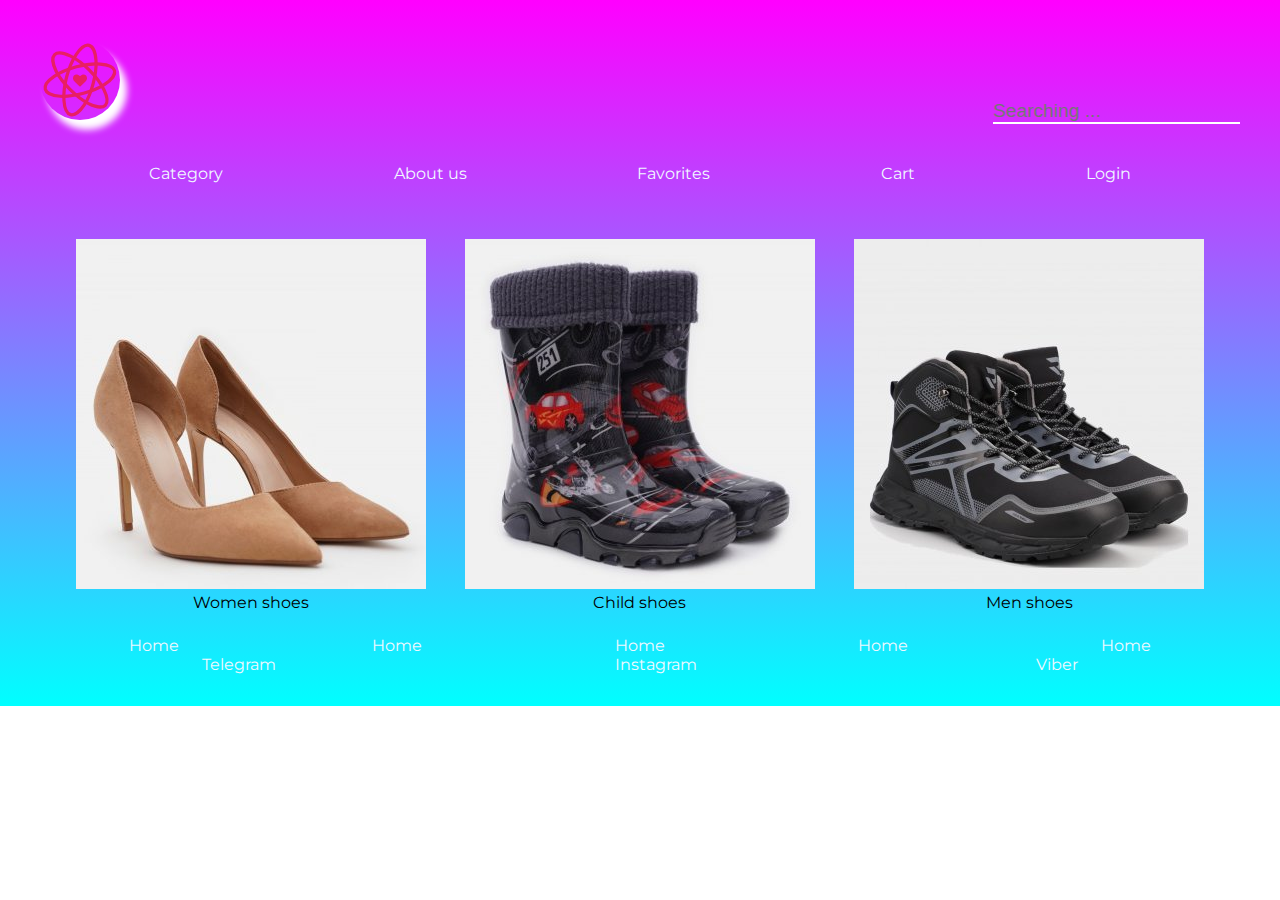
==== index.html @ bceded93 "repared" ====
<!DOCTYPE html>
<html lang="en">

<head>
	<meta charset="UTF-8" />
	<meta name="viewport" content="width=device-width, initial-scale=1.0" />
	<title>Application</title>
	<link rel="shortcut icon" href="../public/icons/logo.svg" type="image/x-icon" />
	<link rel="stylesheet" href="../styles/style_category.css" />
	<link rel="stylesheet" href="../styles/media.css" />
</head>

<body>
	<div id="app">
		<div class="headers">
			<header class="header">
				<div class="logo-wrapper">
					<img src="../public/icons/logo.svg" alt="Something went wrong" class="logo" />
				</div>

				<div class="input-wrapper">
					<input class="input" type="text" placeholder="Searching ..." />
				</div>
			</header>

			<section class="sub-header">
				<nav class="nav sub-header-nav">
					<a href="#" class="nav-link">Category</a>
					<a href="#" class="nav-link">About us</a>
					<a href="#" class="nav-link">Favorites</a>
					<a href="#" class="nav-link">Cart</a>
					<a href="#" class="nav-link">Login</a>
				</nav>
			</section>
		</div>

		<section class="content">
			<aside class="sidebar"></aside>
			<main class="main">
				<div class="caregoryes__wrapper">
					<div class="category">
						<a href="#" class="category-link">
							<img src="../public/images/287804121.jpg" alt="Something wrong" class="category__img">
							<p class="category-text">Women shoes</p>
						</a>
					</div>
					<div class="category">
						<a href="#" class="category-link">
							<img src="../public/images/291811339.jpg" alt="Something wrong" class="category__img">
							<p class="category-text">Child shoes</p>
						</a>
					</div>
					<div class="category">
						<a href="#" class="category-link">
							<img src="../public/images/302816462.jpg" alt="Something wrong" class="category__img">
							<p class="category-text">Men shoes</p>
						</a>
					</div>

				</div>

			</main>
		</section>

		<footer class="footer">
			<nav class="nav">
				<a href="#" class="nav-link">Home</a>
				<a href="#" class="nav-link">Home</a>
				<a href="#" class="nav-link">Home</a>
				<a href="#" class="nav-link">Home</a>
				<a href="#" class="nav-link">Home</a>
			</nav>

			<nav class="nav">
				<a href="#" class="nav-link">Telegram</a>
				<a href="#" class="nav-link">Instagram</a>
				<a href="#" class="nav-link">Viber</a>
			</nav>
		</footer>
	</div>
</body>

</html>
---- styles/style_category.css ----
@import url("./variables.css");

* {
	padding: 0;
	margin: 0;
	box-sizing: border-box;
}

li {
	list-style-type: none;

}

a {
	text-decoration: none;
	color: inherit;
}

#app {
	font-family: var(--primary-ff);
	background: var(--primary-bg);
	padding: var(--padding-l);

}

.header {
	display: flex;
	justify-content: space-between;
	align-items: center;
	padding: var(--padding-xs);

}

.logo {
	width: var(--width-s);
	border-radius: 50%;
	box-shadow: var(--box-shadow-xl) var(--light-bg);
	cursor: pointer;
}

.input-wrapper {
	display: flex;
	align-self: flex-end;
}

.input {
	font-size: var(--font-size-m);
	background: inherit;
	outline: none;
	border: none;
	border-bottom: 2px solid var(--light-bg);
}

.nav-link {
	color: var(--light-text);
}

.sub-header {
	display: flex;
	justify-content: end;
}

.nav {
	display: flex;
	justify-content: space-around;
	width: 100%;
}

.sub-header-nav {
	width: 70%;
	padding: var(--padding-l);
}



.caregoryes__wrapper {
	display: flex;
	justify-content: space-around;
	align-items: center;
	padding: var(--padding-m);
}

.category {
	text-align: center;
}
---- styles/media.css ----
@media (max-width: 1400px) {
  .sub-header {
    justify-content: space-between;
  }

  .sub-header-nav {
    width: 100%;
  }
}

@media (max-width: 876px) {
  .nav {
    flex-wrap: wrap;
  }

  .nav-link {
    margin: var(--margin-xs) var(--margin-s);
  }

  .product {
    padding: var(--padding-m);
  }

  .title {
    font-size: var(--font-size-s);
  }

  .count {
    padding: var(--padding-s);
  }
}

@media (min-width: 320px) and (max-width: 576px) {
  .header {
    flex-direction: column;
  }

  .input-wrapper {
    padding: var(--padding-s) var(--padding-s) 0 var(--padding-s);
    align-self: center;
    width: 100%;
  }

  .input {
    width: 100%;
  }

  .nav {
    flex-direction: column;
    align-items: center;
  }

  .nav-link {
    margin: var(--margin-xs) 0;
  }

  .networks {
    flex-direction: row;
  }
}
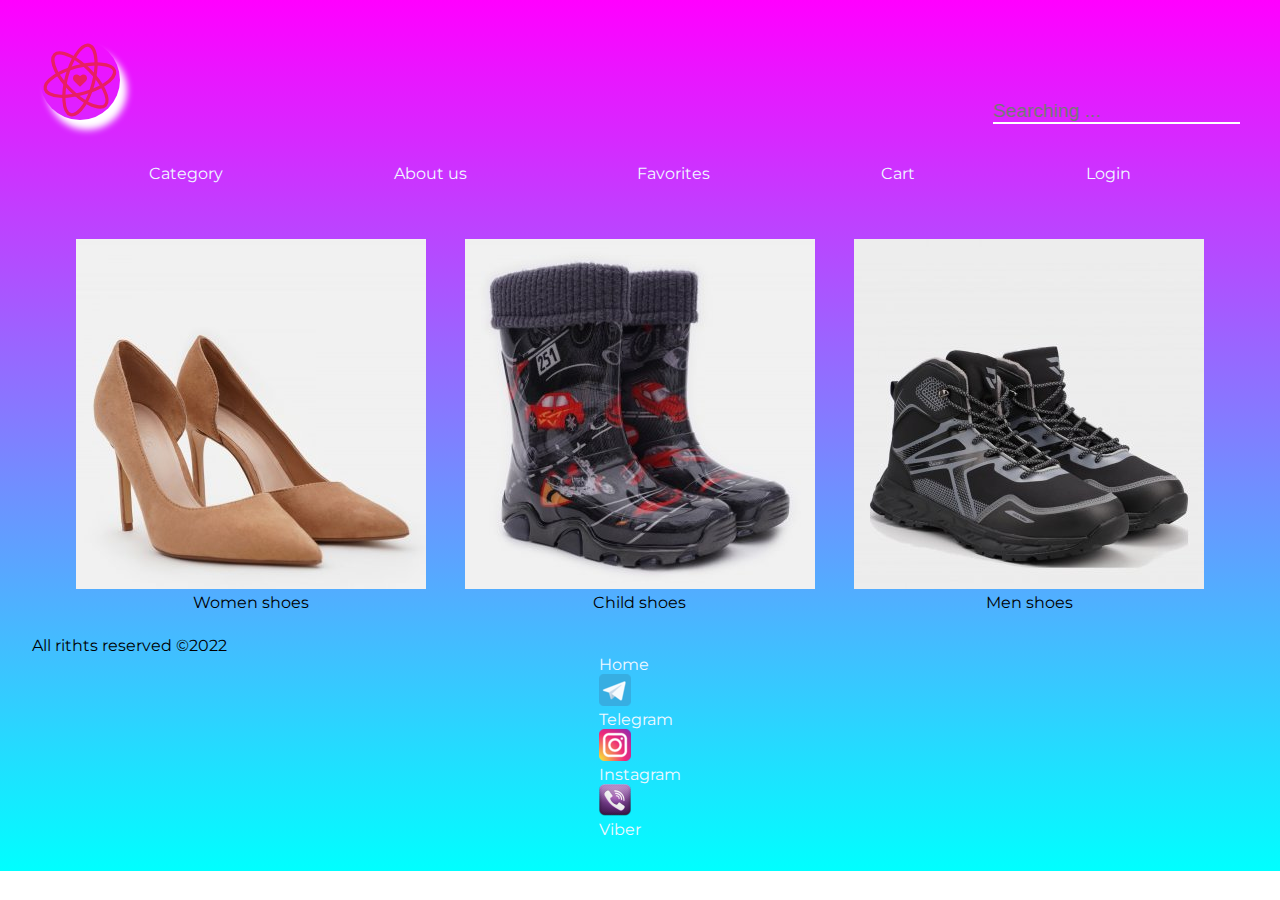
==== commit 09bba913: "added structure footer" ====
--- a/index.html
+++ b/index.html
@@ -11,6 +11,20 @@
 </head>
 
 <body>
+	<svg xmlns="http://www.w3.org/2000/svg" style="display: none;">
+		<symbol id="facebook" viewBox="0 0 16 16">
+			<path
+				d="M16 8.049c0-4.446-3.582-8.05-8-8.05C3.58 0-.002 3.603-.002 8.05c0 4.017 2.926 7.347 6.75 7.951v-5.625h-2.03V8.05H6.75V6.275c0-2.017 1.195-3.131 3.022-3.131.876 0 1.791.157 1.791.157v1.98h-1.009c-.993 0-1.303.621-1.303 1.258v1.51h2.218l-.354 2.326H9.25V16c3.824-.604 6.75-3.934 6.75-7.951z" />
+		</symbol>
+		<symbol id="instagram" viewBox="0 0 16 16">
+			<path
+				d="M8 0C5.829 0 5.556.01 4.703.048 3.85.088 3.269.222 2.76.42a3.917 3.917 0 0 0-1.417.923A3.927 3.927 0 0 0 .42 2.76C.222 3.268.087 3.85.048 4.7.01 5.555 0 5.827 0 8.001c0 2.172.01 2.444.048 3.297.04.852.174 1.433.372 1.942.205.526.478.972.923 1.417.444.445.89.719 1.416.923.51.198 1.09.333 1.942.372C5.555 15.99 5.827 16 8 16s2.444-.01 3.298-.048c.851-.04 1.434-.174 1.943-.372a3.916 3.916 0 0 0 1.416-.923c.445-.445.718-.891.923-1.417.197-.509.332-1.09.372-1.942C15.99 10.445 16 10.173 16 8s-.01-2.445-.048-3.299c-.04-.851-.175-1.433-.372-1.941a3.926 3.926 0 0 0-.923-1.417A3.911 3.911 0 0 0 13.24.42c-.51-.198-1.092-.333-1.943-.372C10.443.01 10.172 0 7.998 0h.003zm-.717 1.442h.718c2.136 0 2.389.007 3.232.046.78.035 1.204.166 1.486.275.373.145.64.319.92.599.28.28.453.546.598.92.11.281.24.705.275 1.485.039.843.047 1.096.047 3.231s-.008 2.389-.047 3.232c-.035.78-.166 1.203-.275 1.485a2.47 2.47 0 0 1-.599.919c-.28.28-.546.453-.92.598-.28.11-.704.24-1.485.276-.843.038-1.096.047-3.232.047s-2.39-.009-3.233-.047c-.78-.036-1.203-.166-1.485-.276a2.478 2.478 0 0 1-.92-.598 2.48 2.48 0 0 1-.6-.92c-.109-.281-.24-.705-.275-1.485-.038-.843-.046-1.096-.046-3.233 0-2.136.008-2.388.046-3.231.036-.78.166-1.204.276-1.486.145-.373.319-.64.599-.92.28-.28.546-.453.92-.598.282-.11.705-.24 1.485-.276.738-.034 1.024-.044 2.515-.045v.002zm4.988 1.328a.96.96 0 1 0 0 1.92.96.96 0 0 0 0-1.92zm-4.27 1.122a4.109 4.109 0 1 0 0 8.217 4.109 4.109 0 0 0 0-8.217zm0 1.441a2.667 2.667 0 1 1 0 5.334 2.667 2.667 0 0 1 0-5.334z" />
+		</symbol>
+		<symbol id="twitter" viewBox="0 0 16 16">
+			<path
+				d="M5.026 15c6.038 0 9.341-5.003 9.341-9.334 0-.14 0-.282-.006-.422A6.685 6.685 0 0 0 16 3.542a6.658 6.658 0 0 1-1.889.518 3.301 3.301 0 0 0 1.447-1.817 6.533 6.533 0 0 1-2.087.793A3.286 3.286 0 0 0 7.875 6.03a9.325 9.325 0 0 1-6.767-3.429 3.289 3.289 0 0 0 1.018 4.382A3.323 3.323 0 0 1 .64 6.575v.045a3.288 3.288 0 0 0 2.632 3.218 3.203 3.203 0 0 1-.865.115 3.23 3.23 0 0 1-.614-.057 3.283 3.283 0 0 0 3.067 2.277A6.588 6.588 0 0 1 .78 13.58a6.32 6.32 0 0 1-.78-.045A9.344 9.344 0 0 0 5.026 15z" />
+		</symbol>
+	</svg>
 	<div id="app">
 		<div class="headers">
 			<header class="header">
@@ -35,24 +49,26 @@
 		</div>
 
 		<section class="content">
-			<aside class="sidebar"></aside>
+			<aside class="sidebar">
+
+			</aside>
 			<main class="main">
 				<div class="caregoryes__wrapper">
 					<div class="category">
 						<a href="#" class="category-link">
-							<img src="../public/images/287804121.jpg" alt="Something wrong" class="category__img">
+							<img src="../public/images/287804121.jpg" alt="Something went wrong" class="category__img">
 							<p class="category-text">Women shoes</p>
 						</a>
 					</div>
 					<div class="category">
 						<a href="#" class="category-link">
-							<img src="../public/images/291811339.jpg" alt="Something wrong" class="category__img">
+							<img src="../public/images/291811339.jpg" alt="Something went wrong" class="category__img">
 							<p class="category-text">Child shoes</p>
 						</a>
 					</div>
 					<div class="category">
 						<a href="#" class="category-link">
-							<img src="../public/images/302816462.jpg" alt="Something wrong" class="category__img">
+							<img src="../public/images/302816462.jpg" alt="Something went wrong" class="category__img">
 							<p class="category-text">Men shoes</p>
 						</a>
 					</div>
@@ -63,18 +79,36 @@
 		</section>
 
 		<footer class="footer">
+			<div class="text__footer">
+				<p>All rithts reserved &copy;2022</p>
+			</div>
 			<nav class="nav">
-				<a href="#" class="nav-link">Home</a>
-				<a href="#" class="nav-link">Home</a>
-				<a href="#" class="nav-link">Home</a>
-				<a href="#" class="nav-link">Home</a>
-				<a href="#" class="nav-link">Home</a>
-			</nav>
+				<ul links__footer>
+					<li class="link__footer">
+						<a href="#" class="nav-link">Home</a>
+					</li>
+					<li class="link__footer">
+						<a href="#" class="nav-link">							
+							<img src="./public/icons/telegram_icon_130816.png" alt="Something went wrong" class="img-link">
+						<p class="text-link">Telegram</p>
+						</a>
+					</li>
+					<li class="link__footer">
+						<a href="#" class="nav-link">							
+							<img src="./public/icons/iconfinder-social-media-applications-3instagram-4102579_113804.png" alt="Something went wrong" class="img-link">
+						<p class="text-link">Instagram</p>
+						</a>
+					</li>
+					<li class="link__footer">
+						<a href="#" class="nav-link">							
+							<img src="./public/icons/Viber_phone_call_telephone_6628.png" alt="Something went wrong" class="img-link">
+						<p class="text-link">Viber</p>
+						</a>
+					</li>
+				</ul>
 
-			<nav class="nav">
-				<a href="#" class="nav-link">Telegram</a>
-				<a href="#" class="nav-link">Instagram</a>
-				<a href="#" class="nav-link">Viber</a>
+
+
 			</nav>
 		</footer>
 	</div>
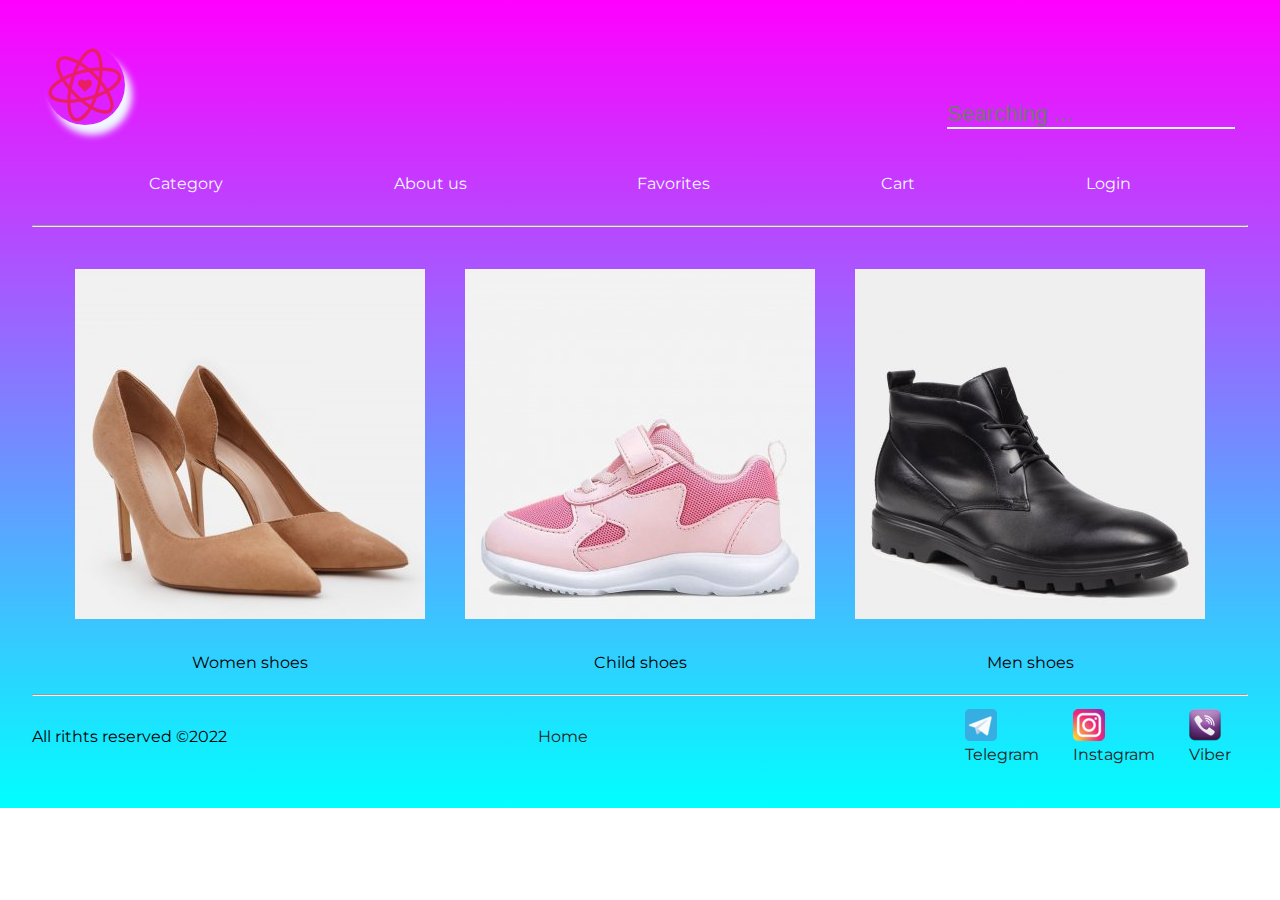
==== commit 083e6b06: "finished without adaptive" ====
--- a/index.html
+++ b/index.html
@@ -6,25 +6,12 @@
 	<meta name="viewport" content="width=device-width, initial-scale=1.0" />
 	<title>Application</title>
 	<link rel="shortcut icon" href="../public/icons/logo.svg" type="image/x-icon" />
-	<link rel="stylesheet" href="../styles/style_category.css" />
+	<link rel="stylesheet" href="../styles/style.css" />
 	<link rel="stylesheet" href="../styles/media.css" />
 </head>
 
 <body>
-	<svg xmlns="http://www.w3.org/2000/svg" style="display: none;">
-		<symbol id="facebook" viewBox="0 0 16 16">
-			<path
-				d="M16 8.049c0-4.446-3.582-8.05-8-8.05C3.58 0-.002 3.603-.002 8.05c0 4.017 2.926 7.347 6.75 7.951v-5.625h-2.03V8.05H6.75V6.275c0-2.017 1.195-3.131 3.022-3.131.876 0 1.791.157 1.791.157v1.98h-1.009c-.993 0-1.303.621-1.303 1.258v1.51h2.218l-.354 2.326H9.25V16c3.824-.604 6.75-3.934 6.75-7.951z" />
-		</symbol>
-		<symbol id="instagram" viewBox="0 0 16 16">
-			<path
-				d="M8 0C5.829 0 5.556.01 4.703.048 3.85.088 3.269.222 2.76.42a3.917 3.917 0 0 0-1.417.923A3.927 3.927 0 0 0 .42 2.76C.222 3.268.087 3.85.048 4.7.01 5.555 0 5.827 0 8.001c0 2.172.01 2.444.048 3.297.04.852.174 1.433.372 1.942.205.526.478.972.923 1.417.444.445.89.719 1.416.923.51.198 1.09.333 1.942.372C5.555 15.99 5.827 16 8 16s2.444-.01 3.298-.048c.851-.04 1.434-.174 1.943-.372a3.916 3.916 0 0 0 1.416-.923c.445-.445.718-.891.923-1.417.197-.509.332-1.09.372-1.942C15.99 10.445 16 10.173 16 8s-.01-2.445-.048-3.299c-.04-.851-.175-1.433-.372-1.941a3.926 3.926 0 0 0-.923-1.417A3.911 3.911 0 0 0 13.24.42c-.51-.198-1.092-.333-1.943-.372C10.443.01 10.172 0 7.998 0h.003zm-.717 1.442h.718c2.136 0 2.389.007 3.232.046.78.035 1.204.166 1.486.275.373.145.64.319.92.599.28.28.453.546.598.92.11.281.24.705.275 1.485.039.843.047 1.096.047 3.231s-.008 2.389-.047 3.232c-.035.78-.166 1.203-.275 1.485a2.47 2.47 0 0 1-.599.919c-.28.28-.546.453-.92.598-.28.11-.704.24-1.485.276-.843.038-1.096.047-3.232.047s-2.39-.009-3.233-.047c-.78-.036-1.203-.166-1.485-.276a2.478 2.478 0 0 1-.92-.598 2.48 2.48 0 0 1-.6-.92c-.109-.281-.24-.705-.275-1.485-.038-.843-.046-1.096-.046-3.233 0-2.136.008-2.388.046-3.231.036-.78.166-1.204.276-1.486.145-.373.319-.64.599-.92.28-.28.546-.453.92-.598.282-.11.705-.24 1.485-.276.738-.034 1.024-.044 2.515-.045v.002zm4.988 1.328a.96.96 0 1 0 0 1.92.96.96 0 0 0 0-1.92zm-4.27 1.122a4.109 4.109 0 1 0 0 8.217 4.109 4.109 0 0 0 0-8.217zm0 1.441a2.667 2.667 0 1 1 0 5.334 2.667 2.667 0 0 1 0-5.334z" />
-		</symbol>
-		<symbol id="twitter" viewBox="0 0 16 16">
-			<path
-				d="M5.026 15c6.038 0 9.341-5.003 9.341-9.334 0-.14 0-.282-.006-.422A6.685 6.685 0 0 0 16 3.542a6.658 6.658 0 0 1-1.889.518 3.301 3.301 0 0 0 1.447-1.817 6.533 6.533 0 0 1-2.087.793A3.286 3.286 0 0 0 7.875 6.03a9.325 9.325 0 0 1-6.767-3.429 3.289 3.289 0 0 0 1.018 4.382A3.323 3.323 0 0 1 .64 6.575v.045a3.288 3.288 0 0 0 2.632 3.218 3.203 3.203 0 0 1-.865.115 3.23 3.23 0 0 1-.614-.057 3.283 3.283 0 0 0 3.067 2.277A6.588 6.588 0 0 1 .78 13.58a6.32 6.32 0 0 1-.78-.045A9.344 9.344 0 0 0 5.026 15z" />
-		</symbol>
-	</svg>
+
 	<div id="app">
 		<div class="headers">
 			<header class="header">
@@ -49,11 +36,9 @@
 		</div>
 
 		<section class="content">
-			<aside class="sidebar">
-
-			</aside>
+			<hr>
 			<main class="main">
-				<div class="caregoryes__wrapper">
+				<div class="categoryes__wrapper">
 					<div class="category">
 						<a href="#" class="category-link">
 							<img src="../public/images/287804121.jpg" alt="Something went wrong" class="category__img">
@@ -62,47 +47,50 @@
 					</div>
 					<div class="category">
 						<a href="#" class="category-link">
-							<img src="../public/images/291811339.jpg" alt="Something went wrong" class="category__img">
+							<img src="./public/images/child-shoes1.jpg" alt="Something went wrong" class="category__img">
 							<p class="category-text">Child shoes</p>
 						</a>
 					</div>
 					<div class="category">
 						<a href="#" class="category-link">
-							<img src="../public/images/302816462.jpg" alt="Something went wrong" class="category__img">
+							<img src="./public/images/men shoes.jpg" alt="Something went wrong" class="category__img">
 							<p class="category-text">Men shoes</p>
 						</a>
 					</div>
-
 				</div>
-
 			</main>
+			<hr>
 		</section>
 
 		<footer class="footer">
 			<div class="text__footer">
 				<p>All rithts reserved &copy;2022</p>
 			</div>
-			<nav class="nav">
-				<ul links__footer>
+			<div class="home-footer">
+				<a href="#" class="icon-link">
+					<p class="text-link"> Home</p>
+				</a>
+			</div>
+			<nav class="nav__footer">
+				<ul class="links__footer">
 					<li class="link__footer">
-						<a href="#" class="nav-link">Home</a>
-					</li>
-					<li class="link__footer">
-						<a href="#" class="nav-link">							
+						<a href="#" class="icon-link">
 							<img src="./public/icons/telegram_icon_130816.png" alt="Something went wrong" class="img-link">
-						<p class="text-link">Telegram</p>
+							<p class="text-link">Telegram</p>
 						</a>
 					</li>
 					<li class="link__footer">
-						<a href="#" class="nav-link">							
-							<img src="./public/icons/iconfinder-social-media-applications-3instagram-4102579_113804.png" alt="Something went wrong" class="img-link">
-						<p class="text-link">Instagram</p>
+						<a href="#" class="icon-link">
+							<img src="./public/icons/iconfinder-social-media-applications-3instagram-4102579_113804.png"
+								alt="Something went wrong" class="img-link">
+							<p class="text-link">Instagram</p>
 						</a>
 					</li>
 					<li class="link__footer">
-						<a href="#" class="nav-link">							
-							<img src="./public/icons/Viber_phone_call_telephone_6628.png" alt="Something went wrong" class="img-link">
-						<p class="text-link">Viber</p>
+						<a href="#" class="icon-link">
+							<img src="./public/icons/Viber_phone_call_telephone_6628.png" alt="Something went wrong"
+								class="img-link">
+							<p class="text-link">Viber</p>
 						</a>
 					</li>
 				</ul>
--- a/styles/style.css
+++ b/styles/style.css
@@ -0,0 +1,164 @@
+@import url("./variables.css");
+
+* {
+	padding: 0;
+	margin: 0;
+	box-sizing: border-box;
+}
+
+li {
+	list-style-type: none;
+
+}
+
+a {
+	text-decoration: none;
+	color: inherit;
+}
+
+#app {
+	font-family: var(--primary-ff);
+	background: var(--primary-bg);
+	padding: var(--padding-l);
+
+}
+
+.header {
+	display: flex;
+	justify-content: space-between;
+	align-items: center;
+	padding: var(--padding-xs);
+
+}
+
+.logo {
+	width: var(--width-s);
+	border-radius: 50%;
+	box-shadow: var(--box-shadow-xl) var(--light-bg);
+	cursor: pointer;
+}
+
+.input-wrapper {
+	display: flex;
+	align-self: flex-end;
+}
+
+.input {
+	font-size: var(--font-size-m);
+	background: inherit;
+	outline: none;
+	border: none;
+	border-bottom: 2px solid var(--light-bg);
+	transition-duration: .3s;
+}
+
+.input:hover {
+	border-bottom: 2px solid var(--attantion-bg);
+}
+
+.sub-header {
+	display: flex;
+	justify-content: end;
+}
+
+.nav {
+	display: flex;
+	justify-content: space-around;
+	width: 100%;
+}
+
+.sub-header-nav {
+	width: 70%;
+	padding: var(--padding-l);
+}
+
+.nav-link {
+	font-size: var(--font-size-s);
+	color: var(--light-bg);
+	transition-duration: .3s;
+}
+
+.nav-link:hover {
+	color: var(--attantion-bg);
+}
+
+.categoryes__wrapper {
+	display: flex;
+	flex-wrap: wrap;
+	justify-content: space-around;
+	align-items: center;
+	padding: var(--padding-m);
+}
+
+.category {
+	text-align: center;
+	margin-top: 20px;
+}
+
+.category-text {
+	margin-top: 30px;
+}
+
+.footer {
+	height: 80px;
+	display: flex;
+	justify-content: space-between;
+	align-items: center;
+}
+
+.links__footer {
+	display: flex;
+	justify-content: space-around;
+	align-items: center;
+	width: 300px;
+}
+
+.link__footer {
+	display: flex;
+	justify-content: center;
+	align-items: center;
+}
+
+.home-footer {
+	width: 100px;
+}
+
+.text-link {
+	font-size: var(--font-size-s);
+	color: var(--dark-text);
+	transition-duration: .3s;
+}
+
+.text-link:hover {
+	color: var(--danger-text);
+	transform: scale(1.2)
+}
+
+/* .box {
+    background: blue;
+    border: 1px solid aliceblue;
+    width: 10rem;
+    height: 10rem;
+    margin: 2rem;
+    display: flex;
+    justify-content: center;
+    align-items: center;
+    font-size: 4rem;
+} */
+/* 
+.box:first-child {
+    background: pink;
+}
+
+.box:nth-child(2){
+    background: violet;
+}
+
+.box:nth-child(3){
+    background: orchid;
+}
+
+.box:nth-child(4){
+    background: darkviolet;
+}
+ */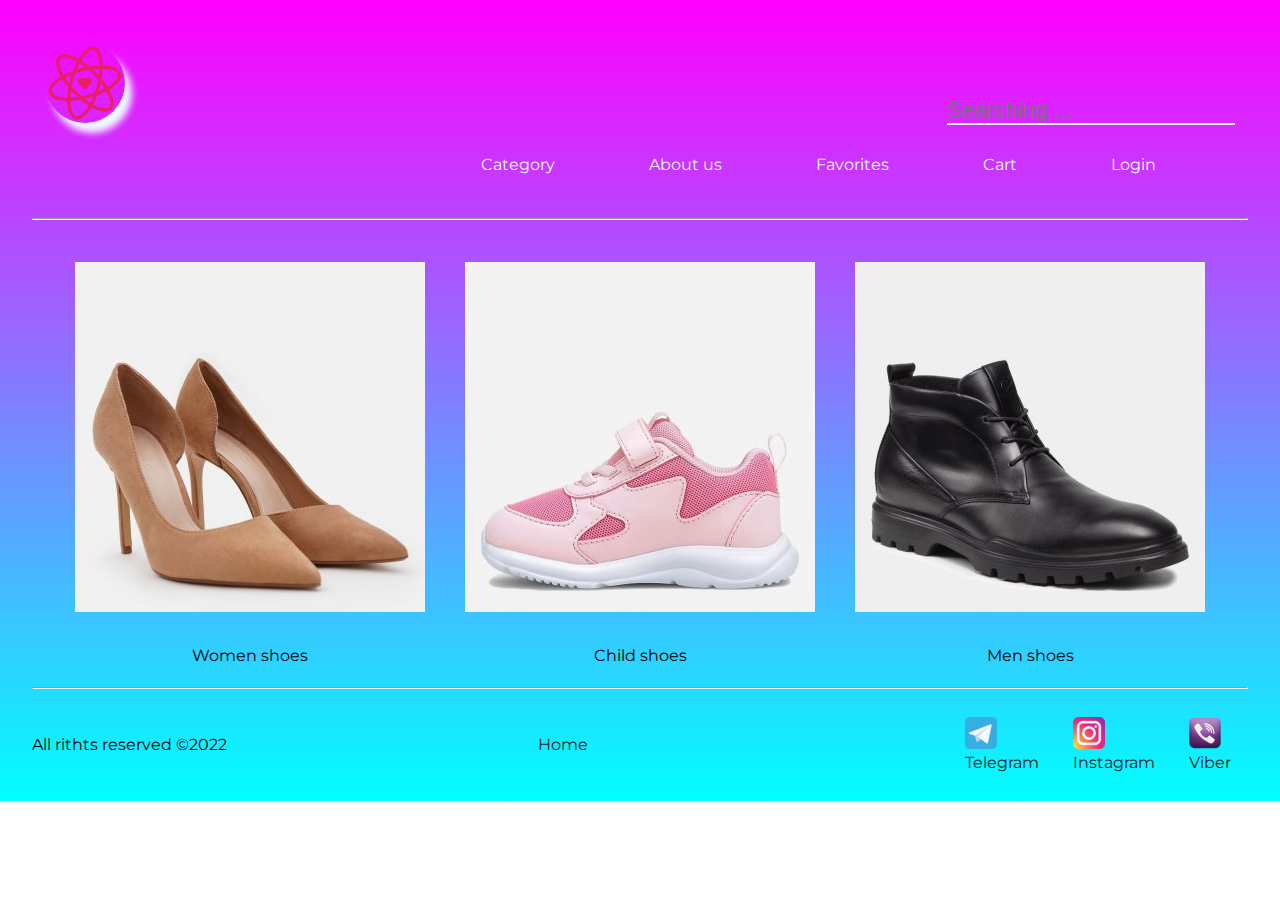
==== commit 2f456d01: "added adaptive 768px" ====
--- a/index.html
+++ b/index.html
@@ -8,6 +8,7 @@
 	<link rel="shortcut icon" href="../public/icons/logo.svg" type="image/x-icon" />
 	<link rel="stylesheet" href="../styles/style.css" />
 	<link rel="stylesheet" href="../styles/media.css" />
+
 </head>
 
 <body>
@@ -22,17 +23,23 @@
 				<div class="input-wrapper">
 					<input class="input" type="text" placeholder="Searching ..." />
 				</div>
+
+
+				<section class="sub-header">
+					<nav class="nav sub-header-nav">
+						<ul class="menu__nav">
+							<li><a href="./pages/category.htm" class="nav-link">Category</a></li>
+							<li><a href="./pages/about-us.html" class="nav-link">About us</a></li>
+							<li><a href="./pages/favorites.html" class="nav-link">Favorites</a></li>
+							<li><a href="./pages/cart.html" class="nav-link">Cart</a></li>
+							<li><a href="./pages/login.html" class="nav-link">Login</a></li>
+						</ul>
+				</section>
+				<div class="header__burger">
+					<span></span>
+				</div>
+				</nav>
 			</header>
-
-			<section class="sub-header">
-				<nav class="nav sub-header-nav">
-					<a href="#" class="nav-link">Category</a>
-					<a href="#" class="nav-link">About us</a>
-					<a href="#" class="nav-link">Favorites</a>
-					<a href="#" class="nav-link">Cart</a>
-					<a href="#" class="nav-link">Login</a>
-				</nav>
-			</section>
 		</div>
 
 		<section class="content">
@@ -100,6 +107,8 @@
 			</nav>
 		</footer>
 	</div>
+	<script src="https://code.jquery.com/jquery-3.4.1.slim.min.js"></script>
+	<script src="./public/script/script.js"></script>
 </body>
 
 </html>--- a/styles/style.css
+++ b/styles/style.css
@@ -24,11 +24,18 @@
 }
 
 .header {
-	display: flex;
+	display: grid;
+	grid-template-rows: 80px 80px;
+	grid-template-columns: 30% 70%;
 	justify-content: space-between;
 	align-items: center;
 	padding: var(--padding-xs);
 
+
+}
+
+.logo-wrapper {
+	z-index: 5;
 }
 
 .logo {
@@ -36,11 +43,14 @@
 	border-radius: 50%;
 	box-shadow: var(--box-shadow-xl) var(--light-bg);
 	cursor: pointer;
+
 }
 
 .input-wrapper {
 	display: flex;
+	justify-content: flex-end;
 	align-self: flex-end;
+	z-index: 5;
 }
 
 .input {
@@ -57,19 +67,22 @@
 }
 
 .sub-header {
-	display: flex;
-	justify-content: end;
+	grid-column: 2;
+	grid-row: 2;
+	display: flex;
+	justify-content: center;
 }
 
 .nav {
-	display: flex;
-	justify-content: space-around;
-	width: 100%;
-}
-
-.sub-header-nav {
 	width: 70%;
 	padding: var(--padding-l);
+}
+
+.menu__nav {
+	display: flex;
+	justify-content: space-around;
+	align-items: center;
+	width: 100%;
 }
 
 .nav-link {
@@ -82,6 +95,10 @@
 	color: var(--attantion-bg);
 }
 
+.header__burger {
+	display: none;
+}
+
 .categoryes__wrapper {
 	display: flex;
 	flex-wrap: wrap;
@@ -99,7 +116,12 @@
 	margin-top: 30px;
 }
 
+.category__img {
+	max-width: 100%;
+}
+
 .footer {
+	padding-top: 30px;
 	height: 80px;
 	display: flex;
 	justify-content: space-between;
@@ -132,6 +154,120 @@
 .text-link:hover {
 	color: var(--danger-text);
 	transform: scale(1.2)
+}
+
+
+
+@media (max-width:768px) {
+	body.lock {
+		overflow: hidden;
+	}
+	.header {
+		height: 50px;
+		display: flex;
+		justify-content: space-around;
+	}
+
+	.logo {
+		width: var(--width-xs);
+		border-radius: 50%;
+		box-shadow: var(--box-shadow-xl) var(--light-bg);
+		cursor: pointer;
+
+	}
+
+	.input {
+		font-size: var(--font-size-s);
+		background: inherit;
+		outline: none;
+		border: none;
+		border-bottom: 2px solid var(--light-bg);
+		transition-duration: .3s;
+	}
+
+	.input:hover {
+		border-bottom: 2px solid var(--attantion-bg);
+	}
+
+	.header__burger {
+		display: block;
+		position: relative;
+		width: 30px;
+		height: 20px;
+		position: relative;
+		z-index: 3;
+	}
+
+	.header__burger span {
+		background-color: #fff;
+		position: absolute;
+		width: 100%;
+		height: 2px;
+		top: 9px;
+		transition: all .3s ease 0s;
+	}
+
+	.header__burger::before,
+	.header__burger::after {
+		content: '';
+		background-color: #fff;
+		position: absolute;
+		width: 100%;
+		height: 2px;
+		left: 0;
+		transition: all .3s ease 0s;
+	}
+
+	.header__burger::before {
+		top: 0;
+	}
+
+	.header__burger::after {
+		bottom: 0;
+	}
+
+	.header__burger.active::before {
+		transform: rotate(45deg);
+		top: 9px;
+	}
+
+	.header__burger.active::after {
+		transform: rotate(-45deg);
+		bottom: 9px;
+	}
+
+	.header__burger.active span {
+		transform: scale(0);
+	}
+
+
+	.menu__nav {
+		display: block;
+		position: fixed;
+		top: -100%;
+		left: 0;
+		overflow: auto;
+		width: 100%;
+		height: 100%;
+		background-color: var(--attantion-bg);
+		padding: 100px 10px 0px 10px;
+		transition: all .3s ease 0s;
+	}
+
+	.menu__nav.active {
+		top: 0;
+	}
+
+	.menu__nav li {
+		margin-top: 20px;
+		margin-left: 20px;
+	}
+	hr {
+		margin-top: 30px;
+	}
+	.categoryes__wrapper{
+		padding-top: 50px;
+	}
 }
 
 /* .box {
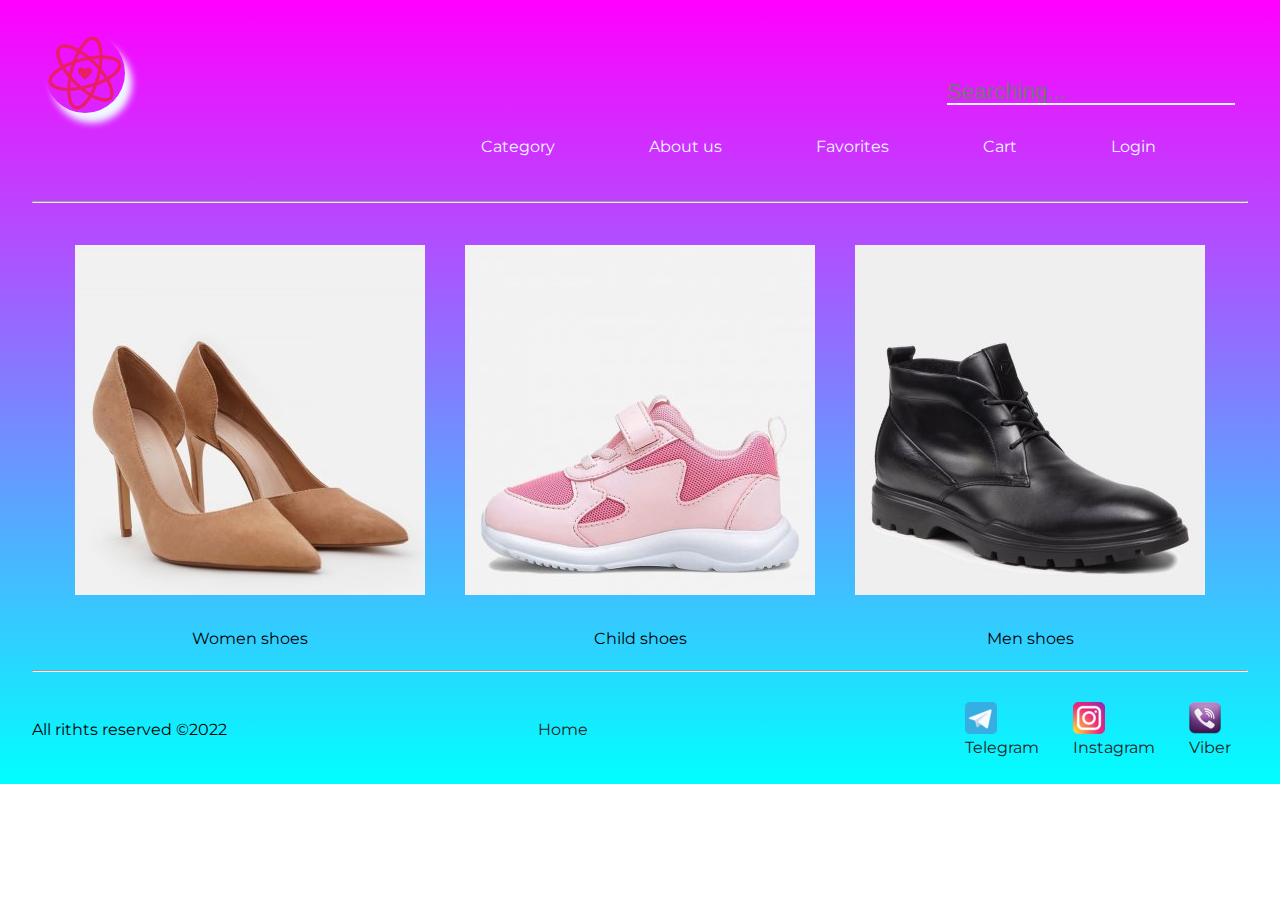
==== commit 25ae2c2a: "adapted header" ====
--- a/index.html
+++ b/index.html
@@ -21,7 +21,7 @@
 				</div>
 
 				<div class="input-wrapper">
-					<input class="input" type="text" placeholder="Searching ..." />
+					<input class="input" type="search" placeholder="Searching..." />
 				</div>
 
 
@@ -45,7 +45,7 @@
 		<section class="content">
 			<hr>
 			<main class="main">
-				<div class="categoryes__wrapper">
+				<div class="categories__wrapper">
 					<div class="category">
 						<a href="#" class="category-link">
 							<img src="../public/images/287804121.jpg" alt="Something went wrong" class="category__img">
@@ -101,9 +101,6 @@
 						</a>
 					</li>
 				</ul>
-
-
-
 			</nav>
 		</footer>
 	</div>
--- a/styles/style.css
+++ b/styles/style.css
@@ -25,8 +25,8 @@
 
 .header {
 	display: grid;
-	grid-template-rows: 80px 80px;
-	grid-template-columns: 30% 70%;
+	grid-template-rows: 60px 60px;
+	grid-template-columns: 30% 30% 20% 20%;
 	justify-content: space-between;
 	align-items: center;
 	padding: var(--padding-xs);
@@ -47,13 +47,16 @@
 }
 
 .input-wrapper {
+	grid-area: 1/4/2/5;
 	display: flex;
 	justify-content: flex-end;
 	align-self: flex-end;
+
 	z-index: 5;
 }
 
 .input {
+	height: 1.5rem;
 	font-size: var(--font-size-m);
 	background: inherit;
 	outline: none;
@@ -63,12 +66,11 @@
 }
 
 .input:hover {
-	border-bottom: 2px solid var(--attantion-bg);
+	border-bottom: 2px solid var(--attention-bg);
 }
 
 .sub-header {
-	grid-column: 2;
-	grid-row: 2;
+	grid-area: 2/2/span2/5;
 	display: flex;
 	justify-content: center;
 }
@@ -92,14 +94,14 @@
 }
 
 .nav-link:hover {
-	color: var(--attantion-bg);
+	color: var(--attention-bg);
 }
 
 .header__burger {
 	display: none;
 }
 
-.categoryes__wrapper {
+.categories__wrapper {
 	display: flex;
 	flex-wrap: wrap;
 	justify-content: space-around;
@@ -126,6 +128,7 @@
 	display: flex;
 	justify-content: space-between;
 	align-items: center;
+	flex-wrap: wrap;
 }
 
 .links__footer {
@@ -156,12 +159,11 @@
 	transform: scale(1.2)
 }
 
-
-
-@media (max-width:768px) {
+@media (max-width:992px) and (min-width:769px) {
 	body.lock {
 		overflow: hidden;
 	}
+
 	.header {
 		height: 50px;
 		display: flex;
@@ -186,7 +188,122 @@
 	}
 
 	.input:hover {
-		border-bottom: 2px solid var(--attantion-bg);
+		border-bottom: 2px solid var(--attention-bg);
+	}
+
+	.header__burger {
+		display: block;
+		position: relative;
+		width: 30px;
+		height: 20px;
+		z-index: 3;
+	}
+
+	.header__burger span {
+		background-color: #fff;
+		position: absolute;
+		width: 100%;
+		height: 2px;
+		top: 9px;
+		transition: all .3s ease 0s;
+	}
+
+	.header__burger::before,
+	.header__burger::after {
+		content: '';
+		background-color: #fff;
+		position: absolute;
+		width: 100%;
+		height: 2px;
+		left: 0;
+		transition: all .3s ease 0s;
+	}
+
+	.header__burger::before {
+		top: 0;
+	}
+
+	.header__burger::after {
+		bottom: 0;
+	}
+
+	.header__burger.active::before {
+		transform: rotate(45deg);
+		top: 9px;
+	}
+
+	.header__burger.active::after {
+		transform: rotate(-45deg);
+		bottom: 9px;
+	}
+
+	.header__burger.active span {
+		transform: scale(0);
+	}
+
+
+	.menu__nav {
+		display: block;
+		position: fixed;
+		top: -100%;
+		left: 0;
+		overflow: auto;
+		width: 100%;
+		height: 100%;
+		background-color: var(--secondary-bg);
+		padding: 100px 10px 0px 10px;
+		transition: all .3s ease 0s;
+	}
+
+	.menu__nav.active {
+		top: 0;
+	}
+
+	.menu__nav li {
+		margin-top: 20px;
+		margin-left: 20px;
+	}
+
+	hr {
+		margin-top: 30px;
+	}
+
+	.categories__wrapper {
+		padding-top: 50px;
+	}
+}
+
+
+@media (max-width:768px) and (min-width:576px) {
+	body.lock {
+		overflow: hidden;
+	}
+
+	.header {
+		height: 50px;
+		display: flex;
+		justify-content: space-around;
+	}
+
+	.logo {
+		width: var(--width-xs);
+		border-radius: 50%;
+		box-shadow: var(--box-shadow-xl) var(--light-bg);
+		cursor: pointer;
+
+	}
+
+	.input {
+		font-size: var(--font-size-s);
+		background: inherit;
+		outline: none;
+		border: none;
+		border-bottom: 1px solid var(--light-bg);
+		transition-duration: .3s;
+	}
+
+	.input:hover {
+		border-bottom: 2px solid var(--attention-bg);
 	}
 
 	.header__burger {
@@ -249,7 +366,7 @@
 		overflow: auto;
 		width: 100%;
 		height: 100%;
-		background-color: var(--attantion-bg);
+		background-color: var(--secondary-bg);
 		padding: 100px 10px 0px 10px;
 		transition: all .3s ease 0s;
 	}
@@ -262,39 +379,191 @@
 		margin-top: 20px;
 		margin-left: 20px;
 	}
+
 	hr {
 		margin-top: 30px;
 	}
-	.categoryes__wrapper{
+
+	.categories__wrapper {
 		padding-top: 50px;
 	}
-}
-
-/* .box {
-    background: blue;
-    border: 1px solid aliceblue;
-    width: 10rem;
-    height: 10rem;
-    margin: 2rem;
-    display: flex;
-    justify-content: center;
-    align-items: center;
-    font-size: 4rem;
-} */
-/* 
-.box:first-child {
-    background: pink;
-}
-
-.box:nth-child(2){
-    background: violet;
-}
-
-.box:nth-child(3){
-    background: orchid;
-}
-
-.box:nth-child(4){
-    background: darkviolet;
-}
- */+
+	.footer {
+		padding-top: 30px;
+		height: 80px;
+		display: flex;
+		justify-content: center;
+		align-items: center;
+		flex-direction: column;
+
+
+	}
+
+	.links__footer {
+		display: flex;
+		justify-content: space-around;
+		align-items: center;
+		width: 300px;
+	}
+
+	.link__footer {
+		max-width: 100%;
+		display: flex;
+		justify-content: center;
+		align-items: center;
+	}
+
+	.home-footer {
+		width: 100px;
+	}
+
+	.text-link {
+		font-size: var(--font-size-s);
+		color: var(--dark-text);
+		transition-duration: .3s;
+	}
+
+	.text-link:hover {
+		color: var(--danger-text);
+		transform: scale(1.2)
+	}
+}
+
+@media (max-width:575px) {	
+
+	body.lock {
+		overflow: hidden;
+	}
+
+	.header {
+		height: 50px;
+	}
+
+	.logo-wrapper {
+		grid-area: 1/1/2/2;
+	}
+
+	.logo {
+		width: var(--width-xs);
+		border-radius: 50%;
+		box-shadow: var(--box-shadow-xl) var(--light-bg);
+		cursor: pointer;
+
+	}
+
+	.input-wrapper {
+		display: contents;
+		grid-area: 1/2/2/3;
+		justify-content: center;
+		align-items: center;
+		height: .7rem;
+
+	}
+
+	.input {
+		min-width: 100%;
+		font-size: var(--font-size-s);
+		background: inherit;
+		outline: none;
+		border: none;
+		border-bottom: 1px solid var(--light-bg);
+		transition-duration: .3s;
+	}
+
+	.input:hover {
+		border-bottom: 2px solid var(--attention-bg);
+	}
+
+	.input::placeholder {
+		font-size: var(--font-size-s);
+		margin-bottom: 5px;
+	}
+
+	.sub-header {
+		grid-area: 1/3/2/4;
+
+	}
+
+	.header__burger {
+		display: block;
+		justify-content: end;
+		width: 30px;
+		height: 20px;
+		position: relative;
+		z-index: 3;
+	}
+
+	.header__burger span {
+		grid-area: 1/4/2/5;
+		background-color: #fff;
+		position: absolute;
+		width: 100%;
+		height: 2px;
+		top: 9px;
+		transition: all .3s ease 0s;
+	}
+
+	.header__burger::before,
+	.header__burger::after {
+		content: '';
+		background-color: #fff;
+		position: absolute;
+		width: 100%;
+		height: 2px;
+		left: 0;
+		transition: all .3s ease 0s;
+	}
+
+	.header__burger::before {
+		top: 0;
+	}
+
+	.header__burger::after {
+		bottom: 0;
+	}
+
+	.header__burger.active::before {
+		transform: rotate(45deg);
+		top: 9px;
+	}
+
+	.header__burger.active::after {
+		transform: rotate(-45deg);
+		bottom: 9px;
+	}
+
+	.header__burger.active span {
+		transform: scale(0);
+	}
+
+
+	.menu__nav {
+		display: block;
+		position: fixed;
+		top: -100%;
+		left: 0;
+		overflow: auto;
+		width: 100%;
+		height: 100%;
+		background-color: var(--secondary-bg);
+		padding: 100px 10px 0px 10px;
+		transition: all .3s ease 0s;
+	}
+
+	.menu__nav.active {
+		top: 0;
+	}
+
+	.menu__nav li {
+		margin-top: 20px;
+		margin-left: 20px;
+	}
+
+	hr {
+		margin-top: 30px;
+	}
+
+	.categories__wrapper {
+		padding-top: 50px;
+	}
+}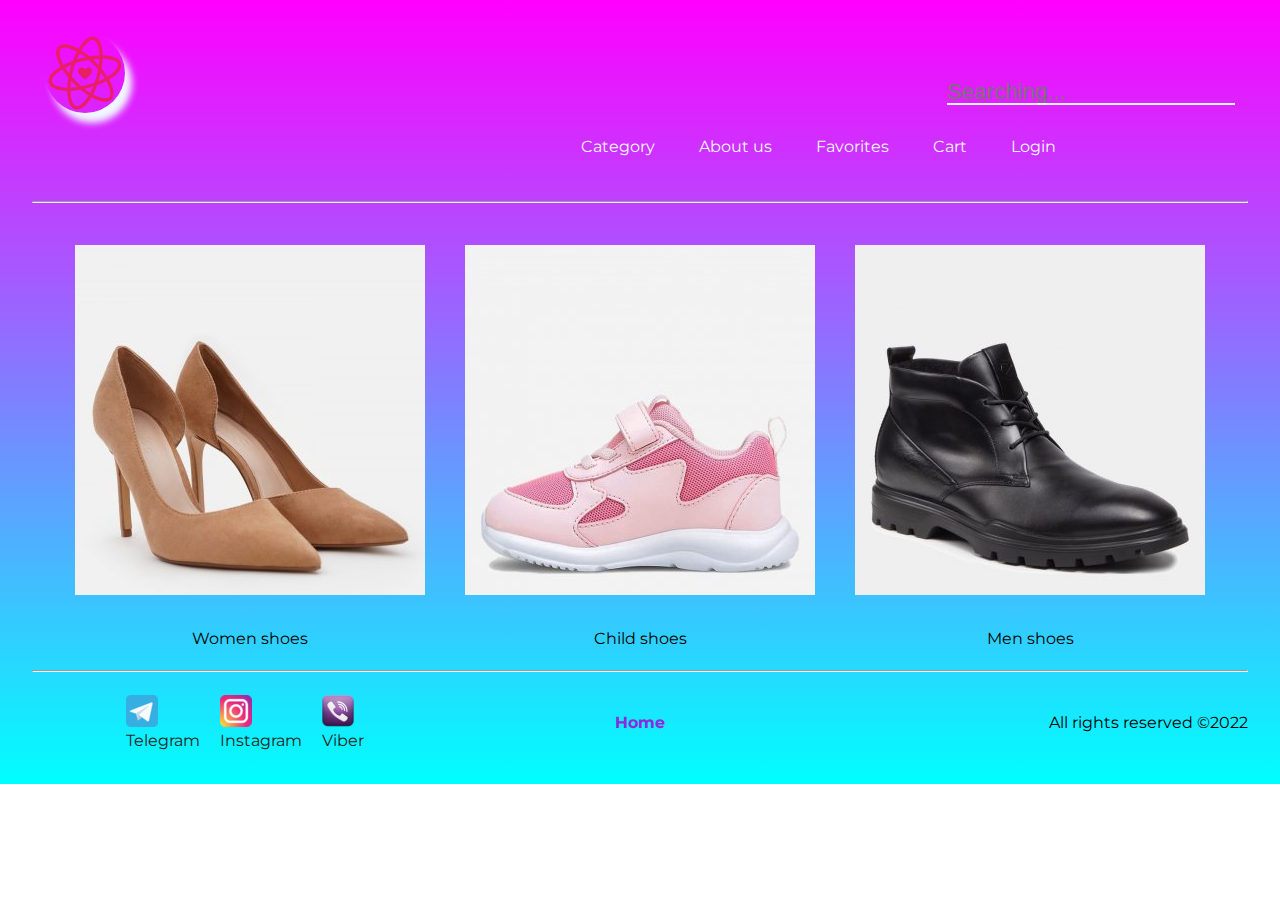
==== commit fb108b51: "finished" ====
--- a/index.html
+++ b/index.html
@@ -71,11 +71,11 @@
 
 		<footer class="footer">
 			<div class="text__footer">
-				<p>All rithts reserved &copy;2022</p>
+				<p>All rights reserved &copy;2022</p>
 			</div>
 			<div class="home-footer">
-				<a href="#" class="icon-link">
-					<p class="text-link"> Home</p>
+				<a href="#">
+					<p class="home-link"> Home</p>
 				</a>
 			</div>
 			<nav class="nav__footer">
--- a/styles/style.css
+++ b/styles/style.css
@@ -8,7 +8,6 @@
 
 li {
 	list-style-type: none;
-
 }
 
 a {
@@ -20,18 +19,15 @@
 	font-family: var(--primary-ff);
 	background: var(--primary-bg);
 	padding: var(--padding-l);
-
 }
 
 .header {
 	display: grid;
 	grid-template-rows: 60px 60px;
-	grid-template-columns: 30% 30% 20% 20%;
+	grid-template-columns: 30% 40% 10% 20%;
 	justify-content: space-between;
 	align-items: center;
 	padding: var(--padding-xs);
-
-
 }
 
 .logo-wrapper {
@@ -43,7 +39,6 @@
 	border-radius: 50%;
 	box-shadow: var(--box-shadow-xl) var(--light-bg);
 	cursor: pointer;
-
 }
 
 .input-wrapper {
@@ -51,7 +46,6 @@
 	display: flex;
 	justify-content: flex-end;
 	align-self: flex-end;
-
 	z-index: 5;
 }
 
@@ -123,29 +117,43 @@
 }
 
 .footer {
-	padding-top: 30px;
+	padding-top: 10px;
 	height: 80px;
-	display: flex;
-	justify-content: space-between;
+	display: grid;
+	grid-template-rows: 80px;
+	grid-template-columns: 1fr 1fr 1fr;
+	justify-items: center;
 	align-items: center;
-	flex-wrap: wrap;
 }
 
 .links__footer {
 	display: flex;
 	justify-content: space-around;
 	align-items: center;
-	width: 300px;
+	width: 100%;
 }
 
 .link__footer {
 	display: flex;
-	justify-content: center;
+	justify-content: space-evenly;
 	align-items: center;
+	margin-left: 20px;
 }
 
 .home-footer {
-	width: 100px;
+	font-weight: bold;
+	color: blueviolet;
+	transition-duration: .3s;
+	grid-area: 1/2/2/3;
+}
+
+.home-footer:hover {
+	color: var(--danger-text);
+	transform: scale(1.2)
+}
+
+.nav__footer {
+	grid-area: 1/1/2/2;
 }
 
 .text-link {
@@ -159,411 +167,7 @@
 	transform: scale(1.2)
 }
 
-@media (max-width:992px) and (min-width:769px) {
-	body.lock {
-		overflow: hidden;
-	}
-
-	.header {
-		height: 50px;
-		display: flex;
-		justify-content: space-around;
-	}
-
-	.logo {
-		width: var(--width-xs);
-		border-radius: 50%;
-		box-shadow: var(--box-shadow-xl) var(--light-bg);
-		cursor: pointer;
-
-	}
-
-	.input {
-		font-size: var(--font-size-s);
-		background: inherit;
-		outline: none;
-		border: none;
-		border-bottom: 2px solid var(--light-bg);
-		transition-duration: .3s;
-	}
-
-	.input:hover {
-		border-bottom: 2px solid var(--attention-bg);
-	}
-
-	.header__burger {
-		display: block;
-		position: relative;
-		width: 30px;
-		height: 20px;
-		z-index: 3;
-	}
-
-	.header__burger span {
-		background-color: #fff;
-		position: absolute;
-		width: 100%;
-		height: 2px;
-		top: 9px;
-		transition: all .3s ease 0s;
-	}
-
-	.header__burger::before,
-	.header__burger::after {
-		content: '';
-		background-color: #fff;
-		position: absolute;
-		width: 100%;
-		height: 2px;
-		left: 0;
-		transition: all .3s ease 0s;
-	}
-
-	.header__burger::before {
-		top: 0;
-	}
-
-	.header__burger::after {
-		bottom: 0;
-	}
-
-	.header__burger.active::before {
-		transform: rotate(45deg);
-		top: 9px;
-	}
-
-	.header__burger.active::after {
-		transform: rotate(-45deg);
-		bottom: 9px;
-	}
-
-	.header__burger.active span {
-		transform: scale(0);
-	}
-
-
-	.menu__nav {
-		display: block;
-		position: fixed;
-		top: -100%;
-		left: 0;
-		overflow: auto;
-		width: 100%;
-		height: 100%;
-		background-color: var(--secondary-bg);
-		padding: 100px 10px 0px 10px;
-		transition: all .3s ease 0s;
-	}
-
-	.menu__nav.active {
-		top: 0;
-	}
-
-	.menu__nav li {
-		margin-top: 20px;
-		margin-left: 20px;
-	}
-
-	hr {
-		margin-top: 30px;
-	}
-
-	.categories__wrapper {
-		padding-top: 50px;
-	}
-}
-
-
-@media (max-width:768px) and (min-width:576px) {
-	body.lock {
-		overflow: hidden;
-	}
-
-	.header {
-		height: 50px;
-		display: flex;
-		justify-content: space-around;
-	}
-
-	.logo {
-		width: var(--width-xs);
-		border-radius: 50%;
-		box-shadow: var(--box-shadow-xl) var(--light-bg);
-		cursor: pointer;
-
-	}
-
-	.input {
-		font-size: var(--font-size-s);
-		background: inherit;
-		outline: none;
-		border: none;
-		border-bottom: 1px solid var(--light-bg);
-		transition-duration: .3s;
-	}
-
-	.input:hover {
-		border-bottom: 2px solid var(--attention-bg);
-	}
-
-	.header__burger {
-		display: block;
-		position: relative;
-		width: 30px;
-		height: 20px;
-		position: relative;
-		z-index: 3;
-	}
-
-	.header__burger span {
-		background-color: #fff;
-		position: absolute;
-		width: 100%;
-		height: 2px;
-		top: 9px;
-		transition: all .3s ease 0s;
-	}
-
-	.header__burger::before,
-	.header__burger::after {
-		content: '';
-		background-color: #fff;
-		position: absolute;
-		width: 100%;
-		height: 2px;
-		left: 0;
-		transition: all .3s ease 0s;
-	}
-
-	.header__burger::before {
-		top: 0;
-	}
-
-	.header__burger::after {
-		bottom: 0;
-	}
-
-	.header__burger.active::before {
-		transform: rotate(45deg);
-		top: 9px;
-	}
-
-	.header__burger.active::after {
-		transform: rotate(-45deg);
-		bottom: 9px;
-	}
-
-	.header__burger.active span {
-		transform: scale(0);
-	}
-
-
-	.menu__nav {
-		display: block;
-		position: fixed;
-		top: -100%;
-		left: 0;
-		overflow: auto;
-		width: 100%;
-		height: 100%;
-		background-color: var(--secondary-bg);
-		padding: 100px 10px 0px 10px;
-		transition: all .3s ease 0s;
-	}
-
-	.menu__nav.active {
-		top: 0;
-	}
-
-	.menu__nav li {
-		margin-top: 20px;
-		margin-left: 20px;
-	}
-
-	hr {
-		margin-top: 30px;
-	}
-
-	.categories__wrapper {
-		padding-top: 50px;
-	}
-
-	.footer {
-		padding-top: 30px;
-		height: 80px;
-		display: flex;
-		justify-content: center;
-		align-items: center;
-		flex-direction: column;
-
-
-	}
-
-	.links__footer {
-		display: flex;
-		justify-content: space-around;
-		align-items: center;
-		width: 300px;
-	}
-
-	.link__footer {
-		max-width: 100%;
-		display: flex;
-		justify-content: center;
-		align-items: center;
-	}
-
-	.home-footer {
-		width: 100px;
-	}
-
-	.text-link {
-		font-size: var(--font-size-s);
-		color: var(--dark-text);
-		transition-duration: .3s;
-	}
-
-	.text-link:hover {
-		color: var(--danger-text);
-		transform: scale(1.2)
-	}
-}
-
-@media (max-width:575px) {	
-
-	body.lock {
-		overflow: hidden;
-	}
-
-	.header {
-		height: 50px;
-	}
-
-	.logo-wrapper {
-		grid-area: 1/1/2/2;
-	}
-
-	.logo {
-		width: var(--width-xs);
-		border-radius: 50%;
-		box-shadow: var(--box-shadow-xl) var(--light-bg);
-		cursor: pointer;
-
-	}
-
-	.input-wrapper {
-		display: contents;
-		grid-area: 1/2/2/3;
-		justify-content: center;
-		align-items: center;
-		height: .7rem;
-
-	}
-
-	.input {
-		min-width: 100%;
-		font-size: var(--font-size-s);
-		background: inherit;
-		outline: none;
-		border: none;
-		border-bottom: 1px solid var(--light-bg);
-		transition-duration: .3s;
-	}
-
-	.input:hover {
-		border-bottom: 2px solid var(--attention-bg);
-	}
-
-	.input::placeholder {
-		font-size: var(--font-size-s);
-		margin-bottom: 5px;
-	}
-
-	.sub-header {
-		grid-area: 1/3/2/4;
-
-	}
-
-	.header__burger {
-		display: block;
-		justify-content: end;
-		width: 30px;
-		height: 20px;
-		position: relative;
-		z-index: 3;
-	}
-
-	.header__burger span {
-		grid-area: 1/4/2/5;
-		background-color: #fff;
-		position: absolute;
-		width: 100%;
-		height: 2px;
-		top: 9px;
-		transition: all .3s ease 0s;
-	}
-
-	.header__burger::before,
-	.header__burger::after {
-		content: '';
-		background-color: #fff;
-		position: absolute;
-		width: 100%;
-		height: 2px;
-		left: 0;
-		transition: all .3s ease 0s;
-	}
-
-	.header__burger::before {
-		top: 0;
-	}
-
-	.header__burger::after {
-		bottom: 0;
-	}
-
-	.header__burger.active::before {
-		transform: rotate(45deg);
-		top: 9px;
-	}
-
-	.header__burger.active::after {
-		transform: rotate(-45deg);
-		bottom: 9px;
-	}
-
-	.header__burger.active span {
-		transform: scale(0);
-	}
-
-
-	.menu__nav {
-		display: block;
-		position: fixed;
-		top: -100%;
-		left: 0;
-		overflow: auto;
-		width: 100%;
-		height: 100%;
-		background-color: var(--secondary-bg);
-		padding: 100px 10px 0px 10px;
-		transition: all .3s ease 0s;
-	}
-
-	.menu__nav.active {
-		top: 0;
-	}
-
-	.menu__nav li {
-		margin-top: 20px;
-		margin-left: 20px;
-	}
-
-	hr {
-		margin-top: 30px;
-	}
-
-	.categories__wrapper {
-		padding-top: 50px;
-	}
+.text__footer {
+	grid-area: 1/3/2/4;
+	justify-self: end;
 }--- a/styles/media.css
+++ b/styles/media.css
@@ -1,60 +1,492 @@
-@media (max-width: 1400px) {
-  .sub-header {
-    justify-content: space-between;
-  }
-
-  .sub-header-nav {
-    width: 100%;
-  }
+@media (max-width:992px) and (min-width:769px) {
+	body.lock {
+		overflow: hidden;
+	}
+
+	.header {
+		height: 50px;
+		display: flex;
+		justify-content: space-around;
+	}
+
+	.logo {
+		width: var(--width-xs);
+		border-radius: 50%;
+		box-shadow: var(--box-shadow-xl) var(--light-bg);
+		cursor: pointer;
+	}
+
+	.input {
+		font-size: var(--font-size-s);
+		background: inherit;
+		outline: none;
+		border: none;
+		border-bottom: 2px solid var(--light-bg);
+		transition-duration: .3s;
+	}
+
+	.input:hover {
+		border-bottom: 2px solid var(--attention-bg);
+	}
+
+	.header__burger {
+		display: block;
+		position: relative;
+		width: 30px;
+		height: 20px;
+		z-index: 3;
+	}
+
+	.header__burger span {
+		background-color: #fff;
+		position: absolute;
+		width: 100%;
+		height: 2px;
+		top: 9px;
+		transition: all .3s ease 0s;
+	}
+
+	.header__burger::before,
+	.header__burger::after {
+		content: '';
+		background-color: #fff;
+		position: absolute;
+		width: 100%;
+		height: 2px;
+		left: 0;
+		transition: all .3s ease 0s;
+	}
+
+	.header__burger::before {
+		top: 0;
+	}
+
+	.header__burger::after {
+		bottom: 0;
+	}
+
+	.header__burger.active::before {
+		transform: rotate(45deg);
+		top: 9px;
+	}
+
+	.header__burger.active::after {
+		transform: rotate(-45deg);
+		bottom: 9px;
+	}
+
+	.header__burger.active span {
+		transform: scale(0);
+	}
+
+
+	.menu__nav {
+		display: block;
+		position: fixed;
+		top: -100%;
+		left: 0;
+		overflow: auto;
+		width: 100%;
+		height: 100%;
+		background-color: var(--secondary-bg);
+		padding: 100px 10px 0px 10px;
+		transition: all .3s ease 0s;
+	}
+
+	.menu__nav.active {
+		top: 0;
+	}
+
+	.menu__nav li {
+		margin-top: 20px;
+		margin-left: 20px;
+	}
+
+	hr {
+		margin-top: 30px;
+	}
+
+	.categories__wrapper {
+		padding-top: 50px;
+	}
 }
 
-@media (max-width: 876px) {
-  .nav {
-    flex-wrap: wrap;
-  }
-
-  .nav-link {
-    margin: var(--margin-xs) var(--margin-s);
-  }
-
-  .product {
-    padding: var(--padding-m);
-  }
-
-  .title {
-    font-size: var(--font-size-s);
-  }
-
-  .count {
-    padding: var(--padding-s);
-  }
+
+@media (max-width:768px) and (min-width:576px) {
+	body.lock {
+		overflow: hidden;
+	}
+
+	.header {
+		height: 50px;
+	}
+
+	.logo-wrapper {
+		grid-area: 1/1/2/2;
+	}
+
+	.logo {
+		width: var(--width-xs);
+		border-radius: 50%;
+		box-shadow: var(--box-shadow-xl) var(--light-bg);
+		cursor: pointer;
+	}
+
+	.input-wrapper {
+		display: contents;
+		grid-area: 1/2/2/3;
+		justify-content: center;
+		align-items: center;
+		height: .7rem;
+	}
+
+	.input {
+		font-size: var(--font-size-s);
+		background: inherit;
+		outline: none;
+		border: none;
+		border-bottom: 1px solid var(--light-bg);
+		transition-duration: .3s;
+	}
+
+	.input:hover {
+		border-bottom: 2px solid var(--attention-bg);
+	}
+
+	.sub-header {
+		grid-area: 1/3/2/4;
+	}
+
+	.header__burger {
+		display: block;
+		position: relative;
+		width: 30px;
+		height: 20px;
+		position: relative;
+		z-index: 3;
+	}
+
+	.header__burger span {
+		background-color: #fff;
+		position: absolute;
+		width: 100%;
+		height: 2px;
+		top: 9px;
+		transition: all .3s ease 0s;
+	}
+
+	.header__burger::before,
+	.header__burger::after {
+		content: '';
+		background-color: #fff;
+		position: absolute;
+		width: 100%;
+		height: 2px;
+		left: 0;
+		transition: all .3s ease 0s;
+	}
+
+	.header__burger::before {
+		top: 0;
+	}
+
+	.header__burger::after {
+		bottom: 0;
+	}
+
+	.header__burger.active::before {
+		transform: rotate(45deg);
+		top: 9px;
+	}
+
+	.header__burger.active::after {
+		transform: rotate(-45deg);
+		bottom: 9px;
+	}
+
+	.header__burger.active span {
+		transform: scale(0);
+	}
+
+
+	.menu__nav {
+		display: block;
+		position: fixed;
+		top: -100%;
+		left: 0;
+		overflow: auto;
+		width: 100%;
+		height: 100%;
+		background-color: var(--secondary-bg);
+		padding: 100px 10px 0px 10px;
+		transition: all .3s ease 0s;
+	}
+
+	.menu__nav.active {
+		top: 0;
+	}
+
+	.menu__nav li {
+		margin-top: 20px;
+		margin-left: 20px;
+	}
+
+	hr {
+		margin-top: 30px;
+	}
+
+	.categories__wrapper {
+		padding-top: 50px;
+	}
+
+	.footer {
+		padding-top: 10px;
+		height: 200px;
+		display: grid;
+		grid-template-rows: 1fr 1fr 1fr;
+		grid-template-columns: 1fr;
+		justify-items: center;
+		align-content: space-evenly;
+	}
+
+	.links__footer {
+		display: flex;
+		justify-content: space-around;
+		align-items: center;
+		width: 100%;
+	}
+
+	.link__footer {
+		display: flex;
+		justify-content: space-evenly;
+		align-items: center;
+		margin-left: 20px;
+	}
+
+	.home-footer {
+		font-weight: bold;
+		color: blueviolet;
+		transition-duration: .3s;
+		grid-area: 1/1/2/2;
+	}
+
+	.home-footer:hover {
+		color: var(--danger-text);
+		transform: scale(1.2)
+	}
+
+	.nav__footer {
+		grid-area: 2/1/3/2;
+	}
+
+	.text-link {
+		font-size: var(--font-size-s);
+		color: var(--dark-text);
+		transition-duration: .3s;
+	}
+
+	.text-link:hover {
+		color: var(--danger-text);
+		transform: scale(1.2)
+	}
+
+	.text__footer {
+		grid-area: 3/1/4/2;
+		justify-self: center;
+	}
 }
 
-@media (min-width: 320px) and (max-width: 576px) {
-  .header {
-    flex-direction: column;
-  }
-
-  .input-wrapper {
-    padding: var(--padding-s) var(--padding-s) 0 var(--padding-s);
-    align-self: center;
-    width: 100%;
-  }
-
-  .input {
-    width: 100%;
-  }
-
-  .nav {
-    flex-direction: column;
-    align-items: center;
-  }
-
-  .nav-link {
-    margin: var(--margin-xs) 0;
-  }
-
-  .networks {
-    flex-direction: row;
-  }
-}
+@media (max-width:575px) {
+
+	body.lock {
+		overflow: hidden;
+	}
+
+	.header {
+		height: 50px;
+	}
+
+	.logo-wrapper {
+		grid-area: 1/1/2/2;
+	}
+
+	.logo {
+		width: var(--width-xs);
+		border-radius: 50%;
+		box-shadow: var(--box-shadow-xl) var(--light-bg);
+		cursor: pointer;
+	}
+
+	.input-wrapper {
+		display: contents;
+		grid-area: 1/2/2/3;
+		justify-content: center;
+		align-items: center;
+
+	}
+
+	.input {
+		min-width: 100%;
+		font-size: .5rem;
+		background: inherit;
+		outline: none;
+		border: none;
+		border-bottom: 1px solid var(--light-bg);
+		transition-duration: .3s;
+	}
+
+	.input:hover {
+		border-bottom: 2px solid var(--attention-bg);
+	}
+
+	.input::placeholder {
+		font-size: var(--font-size-s);
+		margin-bottom: 5px;
+	}
+
+	.sub-header {
+		grid-area: 1/3/2/4;
+
+	}
+
+	.header__burger {
+		display: block;
+		justify-content: end;
+		width: 30px;
+		height: 20px;
+		position: relative;
+		z-index: 3;
+	}
+
+	.header__burger span {
+		grid-area: 1/4/2/5;
+		background-color: #fff;
+		position: absolute;
+		width: 100%;
+		height: 2px;
+		top: 9px;
+		transition: all .3s ease 0s;
+	}
+
+	.header__burger::before,
+	.header__burger::after {
+		content: '';
+		background-color: #fff;
+		position: absolute;
+		width: 100%;
+		height: 2px;
+		left: 0;
+		transition: all .3s ease 0s;
+	}
+
+	.header__burger::before {
+		top: 0;
+	}
+
+	.header__burger::after {
+		bottom: 0;
+	}
+
+	.header__burger.active::before {
+		transform: rotate(45deg);
+		top: 9px;
+	}
+
+	.header__burger.active::after {
+		transform: rotate(-45deg);
+		bottom: 9px;
+	}
+
+	.header__burger.active span {
+		transform: scale(0);
+	}
+
+
+	.menu__nav {
+		display: block;
+		position: fixed;
+		top: -100%;
+		left: 0;
+		overflow: auto;
+		width: 100%;
+		height: 100%;
+		background-color: var(--secondary-bg);
+		padding: 100px 10px 0px 10px;
+		transition: all .3s ease 0s;
+	}
+
+	.menu__nav.active {
+		top: 0;
+	}
+
+	.menu__nav li {
+		margin-top: 20px;
+		margin-left: 20px;
+	}
+
+	hr {
+		margin-top: 30px;
+	}
+
+	.categories__wrapper {
+		padding-top: 50px;
+	}
+
+	.footer {
+		padding-top: 10px;
+		height: 200px;
+		display: grid;
+		grid-template-rows: 1fr 1fr 1fr;
+		grid-template-columns: 1fr;
+		justify-items: center;
+		align-content: space-evenly;
+
+	}
+
+	.links__footer {
+		display: flex;
+		justify-content: space-around;
+		align-items: center;
+		width: 100%;
+	}
+
+	.link__footer {
+		display: flex;
+		justify-content: space-evenly;
+		align-items: center;
+		margin-left: 20px;
+
+	}
+
+	.home-footer {
+		font-weight: bold;
+		color: blueviolet;
+		transition-duration: .3s;
+		grid-area: 1/1/2/2;
+	}
+
+	.home-footer:hover {
+		color: var(--danger-text);
+		transform: scale(1.2)
+	}
+
+	.nav__footer {
+		grid-area: 2/1/3/2;
+	}
+
+	.text-link {
+		font-size: var(--font-size-s);
+		color: var(--dark-text);
+		transition-duration: .3s;
+	}
+
+	.text-link:hover {
+		color: var(--danger-text);
+		transform: scale(1.2)
+	}
+
+	.text__footer {
+		grid-area: 3/1/4/2;
+		justify-self: center;
+	}
+}